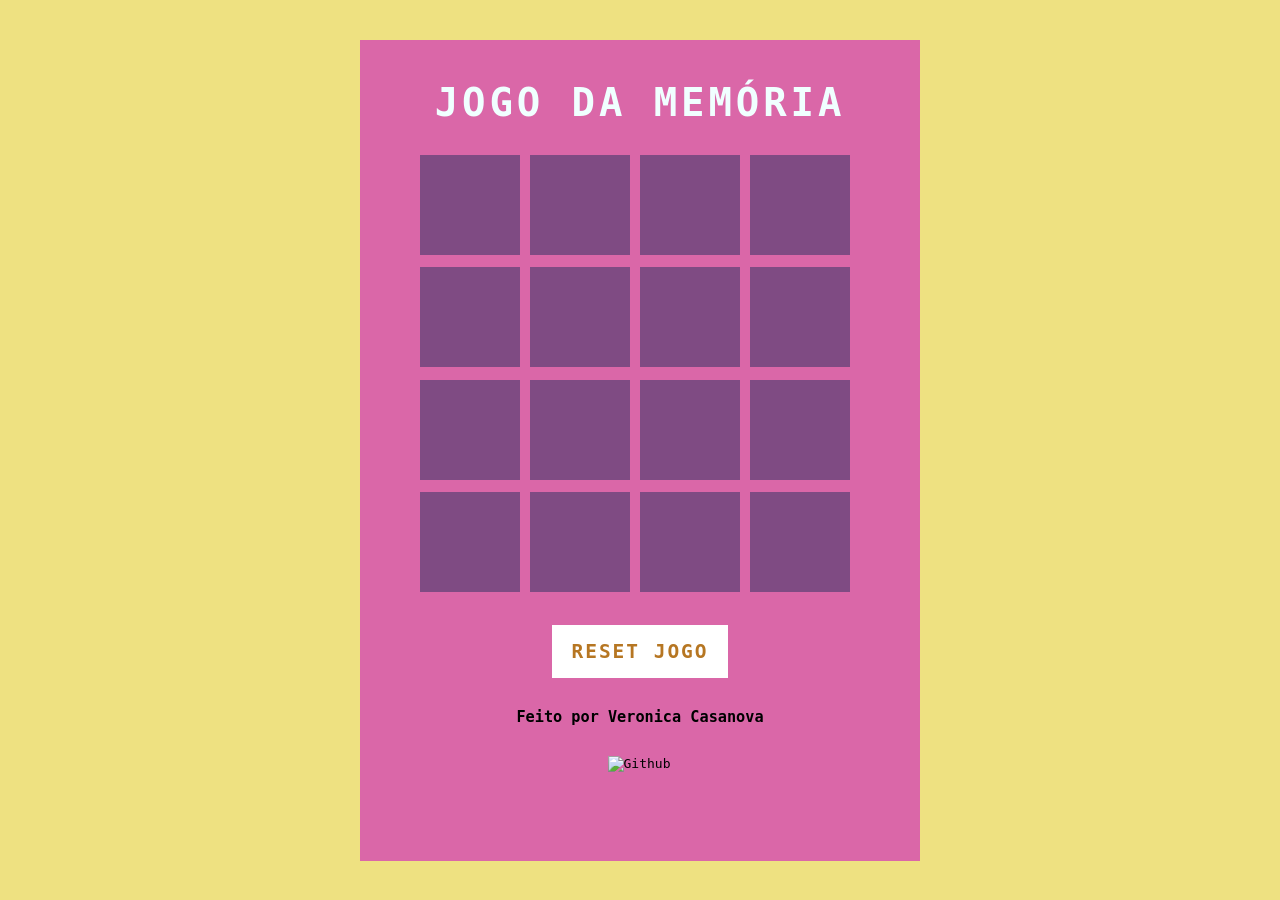
==== index.html @ 8fab43b0 "Update index.html" ====
<!DOCTYPE html>
<html lang="pt-br">
<head>
	<meta charset="UTF-8">
	<meta name="viewport" content="width=device-width, initial-scale=1.0">
	<title>Jogo da Memória | JavaScript</title>
	<link rel="stylesheet" type="text/css" href="style.css">
<style>
@media only screen and (max-width:500px) {
/* For mobile phones: */
.container, .game, .reset, .item {
    width: 100%;
  }
}
</style>
</head>
<body>
	<div class="container">
		<h2>Jogo da Memória</h2>
		<div class="game"></div>
		<button class="reset" onclick="window.location.reload();">Reset Jogo</button>
		<foot><h3><b>Feito por Veronica Casanova</b></h3></foot>
		<img align="center" alt="Github" height="65" width="65" title="GitHub" src="https://img.icons8.com/plasticine/256/github-squared.png">
	</div>
	<script>
		const emojis = ["😻","😻","😹","😹","😺","😺","😸","😸","😽","😽","🙀","🙀","😼","😼","😿","😿"];
		var shuf_emojis = emojis.sort(() => (Math.random() >  .5) ? 2 : -1);
		for (var i=0; i<emojis.length; i++){
			let box = document.createElement('div')
			box.className = 'item';
			box.innerHTML = shuf_emojis[i]

			box.onclick = function(){
				this.classList.add('boxOpen')
				setTimeout(function(){
					if(document.querySelectorAll('.boxOpen').length > 1){
						if(document.querySelectorAll('.boxOpen')[0].innerHTML == document.querySelectorAll('.boxOpen')[1].innerHTML){
							document.querySelectorAll('.boxOpen')[0].classList.add('boxMatch')
							document.querySelectorAll('.boxOpen')[1].classList.add('boxMatch')

							document.querySelectorAll('.boxOpen')[1].classList.remove('boxOpen')
							document.querySelectorAll('.boxOpen')[0].classList.remove('boxOpen')

							if(document.querySelectorAll('.boxMatch').length == emojis.length){
								alert('🎉Parabéns! Você venceu!!!🎉')
							}
						}else{
							document.querySelectorAll('.boxOpen')[1].classList.remove('boxOpen')
							document.querySelectorAll('.boxOpen')[0].classList.remove('boxOpen')
						}
					}

				},500)
			}

			document.querySelector('.game').appendChild(box);
		}
	</script>
</body>
</html>
---- style.css ----
*
{
    margin: 0;
    padding: 0;
    box-sizing: border-box;
    font-family: monospace;
}

body
{
    display: flex;
    justify-content: center;
    align-items: center;
    min-height: 100vh;
    background: rgb(238, 225, 129);
}

.container
{
    position: relative;
    display: flex;
    justify-content: center;
    align-items: center;
    flex-direction: column;
    gap: 30px;
    background: rgb(218, 103, 168);
    padding: 40px 60px;
}

h2
{
    font-size: 3em;
    color:azure;
    text-transform: uppercase;
    letter-spacing: 0.1em;
}

.reset
{
    padding: 15px 20px;
    color: rgb(182, 118, 34);
    background: #fff;
    border: none;
    font-size: 1.5em;
    letter-spacing: 0.1em;
    text-transform: uppercase;
    cursor: pointer;
    font-weight: 600;
}

.reset:focus
{
    color: #fff;
    background: rgb(67, 8, 116);
}

.game
{
    width: 440px;
    height: 440px;
    display: flex;
    flex-wrap: wrap;
    gap: 10px;
    transform-style: preserve-3d;
    perspective: 500px;
}

.item
{
    position: relative;
    width: 100px;
    height: 100px;
    display: flex;
    justify-content: center;
    align-items: center;
    font-size: 3em;
    background: #fff;
    transform: rotateY(180deg);
    transition: 0.25s;
}

.item.boxOpen{
    transform: rotateY(0deg);
}

.item::after
{
    content: '';
    position: absolute;
    inset: 0;
    background: #7f4b83;
    /*opacity: 0.85;*/
    transition: 0.25s;
    transform: rotateY(0deg);
    backface-visibility: hidden;
}

.boxOpen:after ,
.boxMatch:after
{
    transform: rotateY(180deg);
}
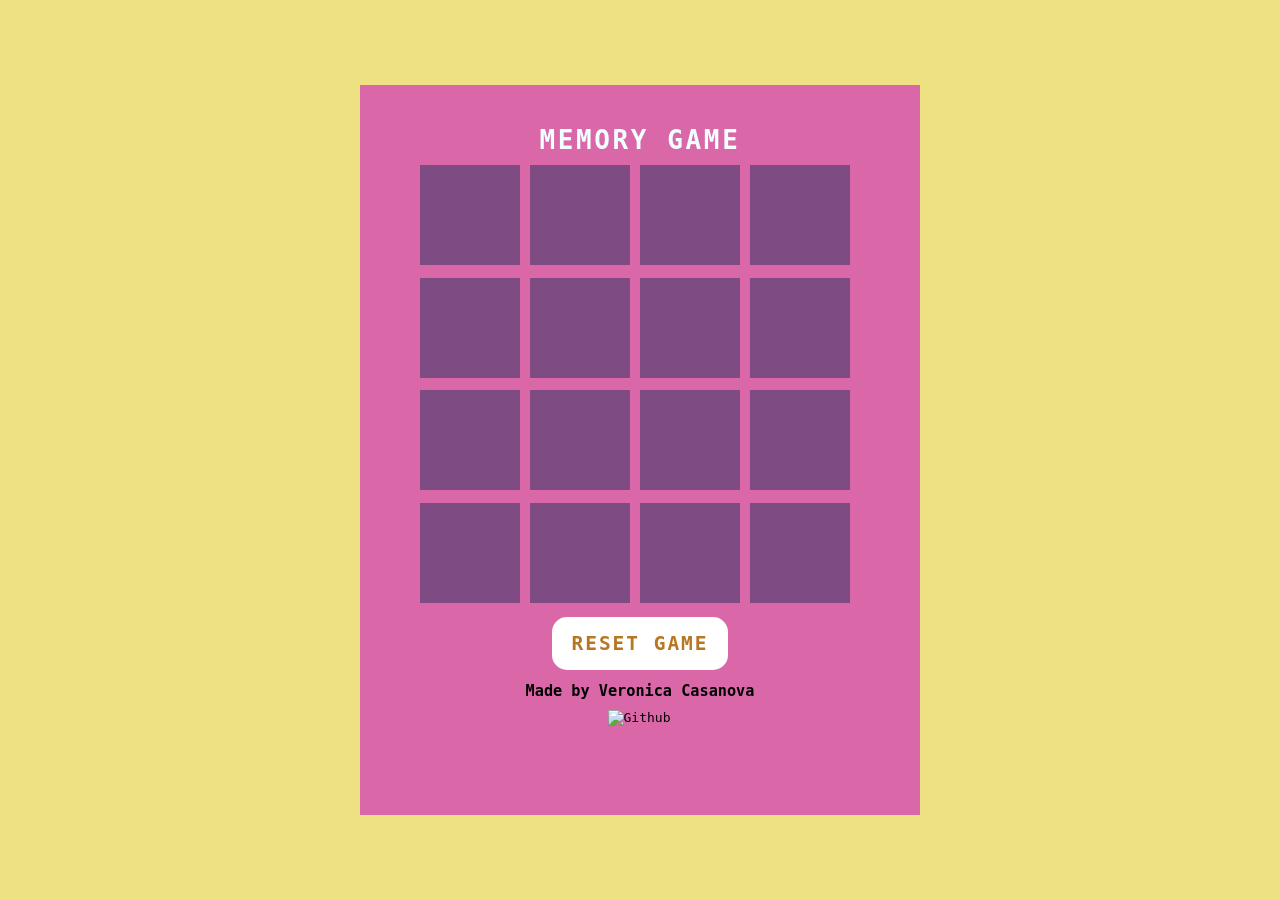
==== commit 113631fd: "Update index.html" ====
--- a/index.html
+++ b/index.html
@@ -2,24 +2,17 @@
 <html lang="pt-br">
 <head>
 	<meta charset="UTF-8">
+	<meta http-equiv="X-UA-Compatible" content="IE=edge">
 	<meta name="viewport" content="width=device-width, initial-scale=1.0">
-	<title>Jogo da Memória | JavaScript</title>
+	<title>Memory Game | JavaScript</title>
 	<link rel="stylesheet" type="text/css" href="style.css">
-<style>
-@media only screen and (max-width:500px) {
-/* For mobile phones: */
-.container, .game, .reset, .item {
-    width: 100%;
-  }
-}
-</style>
 </head>
 <body>
 	<div class="container">
-		<h2>Jogo da Memória</h2>
+		<h2>Memory Game</h2>
 		<div class="game"></div>
-		<button class="reset" onclick="window.location.reload();">Reset Jogo</button>
-		<foot><h3><b>Feito por Veronica Casanova</b></h3></foot>
+		<button class="reset" onclick="window.location.reload();">Reset Game</button>
+		<foot><h3><b>Made by Veronica Casanova</b></h3></foot>
 		<img align="center" alt="Github" height="65" width="65" title="GitHub" src="https://img.icons8.com/plasticine/256/github-squared.png">
 	</div>
 	<script>
--- a/style.css
+++ b/style.css
@@ -22,14 +22,14 @@
     justify-content: center;
     align-items: center;
     flex-direction: column;
-    gap: 30px;
+    gap: 10px;
     background: rgb(218, 103, 168);
     padding: 40px 60px;
 }
 
 h2
 {
-    font-size: 3em;
+    font-size: 2em;
     color:azure;
     text-transform: uppercase;
     letter-spacing: 0.1em;
@@ -38,9 +38,11 @@
 .reset
 {
     padding: 15px 20px;
+    margin: 2px;
     color: rgb(182, 118, 34);
     background: #fff;
     border: none;
+    border-radius: 15px;
     font-size: 1.5em;
     letter-spacing: 0.1em;
     text-transform: uppercase;
@@ -48,10 +50,12 @@
     font-weight: 600;
 }
 
-.reset:focus
-{
-    color: #fff;
-    background: rgb(67, 8, 116);
+.reset:hover {background-color: #7f4b83}
+
+.reset:active {
+  background-color: #7f4b831;
+  box-shadow: 0 5px #666;
+  transform: translateY(4px);
 }
 
 .game
@@ -99,4 +103,32 @@
 .boxMatch:after
 {
     transform: rotateY(180deg);
-}+}
+
+/* Estilos para dispositivos móveis */
+@media screen and (max-width: 600px) {
+
+    .container{
+        padding: 80px 10px;
+        text-align: center;
+        margin: 0 auto;
+    }
+
+    .reset{
+    padding: 10px 15px;
+    font-size: 1.0em;
+    }
+    
+    .game{
+        width: 100%;
+        height: auto;
+        justify-content: center;
+        align-items: center;
+    }
+
+    .item{
+        width: 75px;
+        height: 75px;
+        font-size: 2em;
+    }
+}
